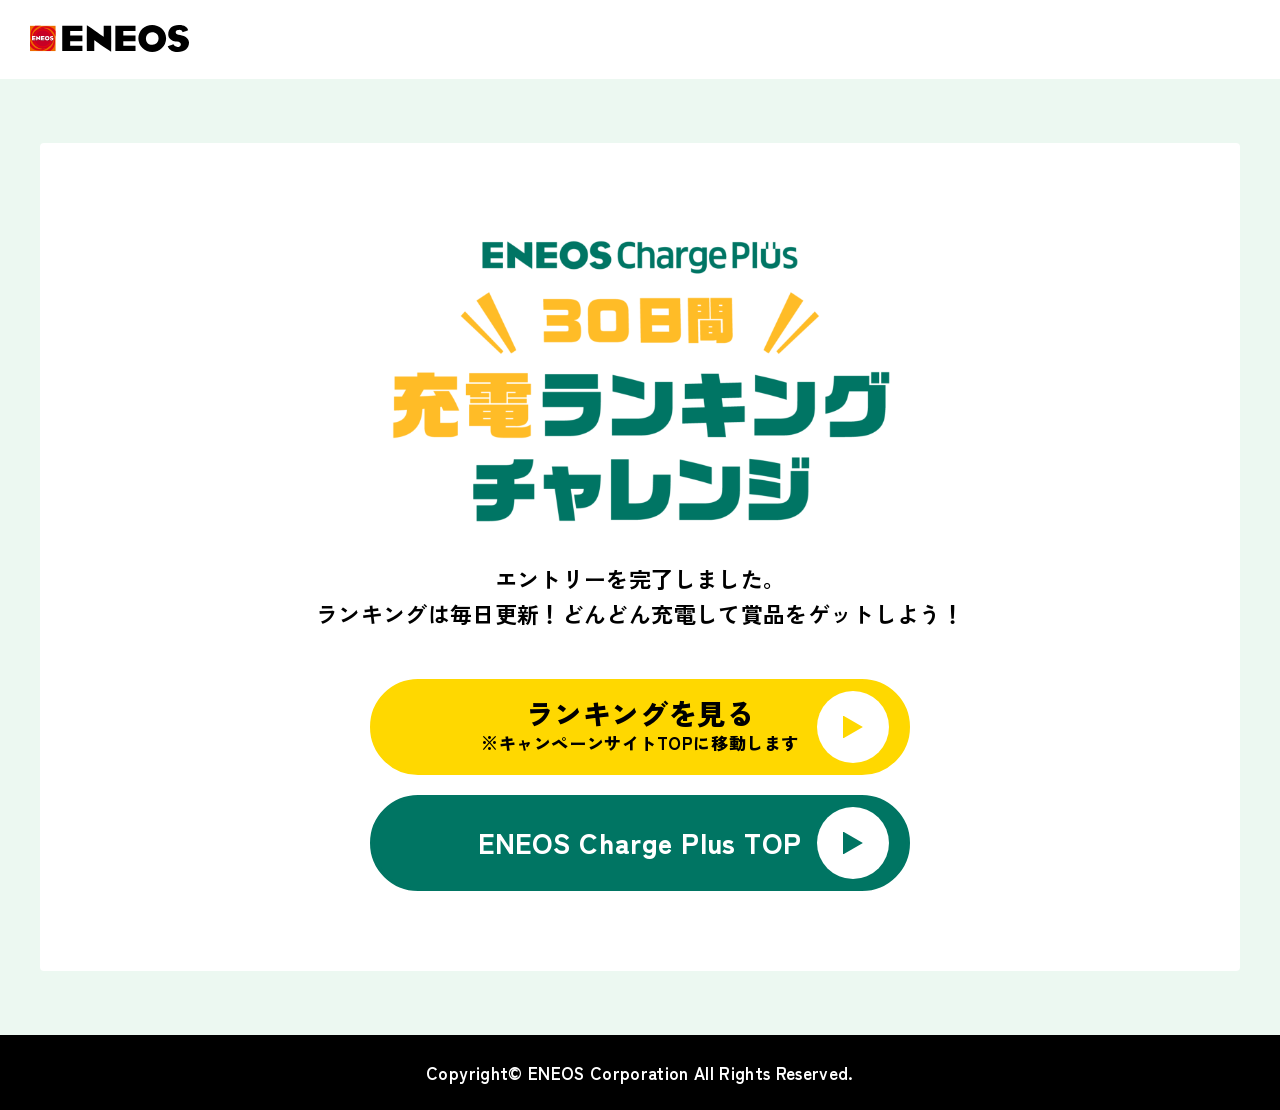
==== thanks.html @ 440fb6bd "指摘事項修正" ====
<!DOCTYPE html>
<html lang="ja">
  <head>
    <meta charset="UTF-8">
    <meta name="viewport" content="width=device-width, initial-scale=1.0">
    <meta name="format-detection" content="telephone=no">
    <title>エントリー完了 | 30日間 充電ランキングチャレンジ | ENEOS Charge Plus</title>
    <meta name="description" content="ENEOS Charge Plus 30日間充電ランキングチャレンジへのエントリーが完了しました。">
    <meta property="og:title" content="エントリー完了 | 30日間 充電ランキングチャレンジ">
    <meta property="og:description" content="ENEOS Charge Plus 30日間充電ランキングチャレンジへのエントリーが完了しました。">
    <meta property="og:type" content="website">
    <meta property="og:url" content="https://eneoschargeplus.com/2026springcp/thanks.html">
    <meta property="og:image" content="https://eneoschargeplus.com/2026springcp/assets/img/ogp.png">
    <meta property="og:site_name" content="ENEOS Charge Plus">
    <meta name="twitter:card" content="summary_large_image">
    <meta name="twitter:title" content="エントリー完了 | 30日間 充電ランキングチャレンジ">
    <meta name="twitter:description" content="ENEOS Charge Plus 30日間充電ランキングチャレンジへのエントリーが完了しました。">
    <meta name="twitter:image" content="https://eneoschargeplus.com/2026springcp/assets/img/ogp.png">
    <link rel="icon" href="/img/common/favicon.ico" sizes="any">
    <link rel="icon" href="/img/common/icon.svg" type="image/svg+xml">
    <link rel="apple-touch-icon" href="/img/common/apple-touch-icon.png">

    <!-- Font -->
    <link rel="preconnect" href="https://fonts.googleapis.com">
    <link rel="preconnect" href="https://fonts.gstatic.com" crossorigin>
    <link href="https://fonts.googleapis.com/css2?family=Zen+Kaku+Gothic+New:wght@400;700&display=swap" rel="stylesheet">

    <!-- Styles -->
    <script type="module" crossorigin src="./assets/main.js"></script>
    <link rel="stylesheet" crossorigin href="./assets/style.css">
  </head>
  <body>
    <!-- Header -->
    <header class="l-header">
      <div class="l-header__logo">
        <img src="./img/logo_eneos.svg" alt="ENEOS" width="103" height="24">
      </div>
    </header>

    <main class="l-main l-main--entry">
      <section class="p-thanks">
        <!-- Hero -->
        <div class="p-thanks__hero">
          <h1 class="p-entry__logo">
            <img src="./img/logo_challenge.svg" alt="ENEOS Charge Plus 30日間 充電ランキングチャレンジ">
          </h1>
        </div>

        <!-- Message -->
        <p class="p-thanks__message">エントリーを完了しました。<br>
          ランキングは毎日更新！どんどん充電して賞品をゲットしよう！</p>

        <!-- Buttons -->
        <div class="c-button-group">
          <div class="c-button c-button--yellow">
            <a href="./" class="c-button__link">
              <span>ランキングを見る
                <small>※キャンペーンサイトTOPに移動します</small></span>
            </a>
          </div>
          <div class="c-button c-button--green">
            <a href="https://eneoschargeplus.com/" class="c-button__link">ENEOS Charge Plus TOP</a>
          </div>
        </div>
      </section>
    </main>

    <!-- Footer -->
    <footer class="l-footer">
      <p>Copyright© ENEOS Corporation All Rights Reserved.</p>
    </footer>

    <!-- Scripts -->
  </body>
</html>
---- assets/style.css ----
*,*:before,*:after{box-sizing:border-box}*{margin:0;padding:0}html{-webkit-text-size-adjust:100%}body{min-height:100vh;line-height:1.5;-webkit-font-smoothing:antialiased}img,picture,video,canvas,svg{display:block;max-width:100%}input,button,textarea,select{font:inherit}p,h1,h2,h3,h4,h5,h6{overflow-wrap:break-word}a{color:inherit;text-decoration:none}ul,ol{list-style:none}button{background:transparent;border:none;cursor:pointer}:root{--color-text: #000;--color-primary: #007563;--color-primary-bg: #ECF8F1;--color-accent: #FF8400;--color-secondary: #FFF6B5;--color-background: #fff;--color-border: #E0E0E0;--font-family-base: Zen Kaku Gothic New, Hiragino Kaku Gothic ProN, Hiragino Sans, Meiryo, sans-serif;--contents-width: 800px;--contents-padding: 20px;--transition-base: .3s ease;--hover-opacity: .7}html{font-size:62.5%}body{font-family:var(--font-family-base);font-size:1.4rem;font-weight:400;line-height:1.57;letter-spacing:.02em;color:var(--color-text);background-color:var(--color-background)}@media (min-width: 768px){body{font-size:1.7rem;line-height:1.59}}.l-main--entry{padding:40px 0;background:var(--color-primary-bg)}@media (min-width: 768px){.l-main--entry{padding:64px 0}}.l-header{height:56px;padding:16px 0 0 15px;background-color:var(--color-background)}.l-header__logo{width:103px}.l-header__logo img{width:100%;height:auto}@media (min-width: 768px){.l-header{height:79px;padding:25px 0 0 30px}.l-header__logo{width:160px}}.l-footer{padding:24px var(--contents-padding);background-color:#000;color:#fff;font-size:1.4rem;font-weight:700;line-height:1.57;letter-spacing:.02em;text-align:center}@media (min-width: 768px){.l-footer{font-size:1.7rem;line-height:1.59}}.c-button{--button-bg-color: var(--color-accent);--button-text-color: #fff;width:100%}.c-button--yellow{--button-bg-color: #FFD800;--button-text-color: #000;--button-height: 95px}.c-button--green{--button-bg-color: var(--color-primary)}.c-button__link{box-sizing:border-box;position:relative;display:flex;justify-content:center;align-items:center;width:100%;height:var(--button-height, 72px);padding:12px 60px 12px 30px;border:4px solid var(--button-bg-color);border-radius:9999px;background-color:var(--button-bg-color);color:var(--button-text-color);font-size:2.1rem;font-weight:900;line-height:1.19;letter-spacing:.02em;text-align:center;transition:background-color var(--transition-base),color var(--transition-base)}.c-button__link small{display:block;line-height:1.57;font-size:clamp(1.4rem,.8666666667rem + .6944444444vw,1.7rem)}@supports not (font-size: clamp(14 * .1rem,.8666666667rem + .6944444444vw,17 * .1rem)){.c-button__link small{font-size:1.4rem}}.c-button__link:before{content:"";position:absolute;top:50%;right:12px;transform:translateY(-50%);width:48px;height:48px;border-radius:50%;background-color:#fff;transition:background-color var(--transition-base)}.c-button__link:after{content:"";position:absolute;top:50%;right:28px;transform:translateY(-50%);width:13px;height:15px;background-color:var(--button-bg-color);mask-image:url("data:image/svg+xml,%3Csvg xmlns='http://www.w3.org/2000/svg' width='20' height='23' viewBox='0 0 20 23' fill='none'%3E%3Cpath d='M19.899 11.493L0 0V22.986L19.899 11.493Z' fill='currentColor'/%3E%3C/svg%3E");mask-repeat:no-repeat;mask-size:contain;-webkit-mask-image:url("data:image/svg+xml,%3Csvg xmlns='http://www.w3.org/2000/svg' width='20' height='23' viewBox='0 0 20 23' fill='none'%3E%3Cpath d='M19.899 11.493L0 0V22.986L19.899 11.493Z' fill='currentColor'/%3E%3C/svg%3E");-webkit-mask-repeat:no-repeat;-webkit-mask-size:contain;transition:background-color var(--transition-base)}@media (hover: hover){.c-button__link:hover{background-color:#fff;color:var(--button-bg-color)}.c-button__link:hover:before{background-color:var(--button-bg-color)}.c-button__link:hover:after{background-color:#fff}}.c-button--disabled .c-button__link,.c-button__link:disabled{--button-bg-color: #ccc;--button-text-color: #999;--button-border-color: #ccc;--button-icon-color: #999;pointer-events:none;cursor:not-allowed}.c-button--disabled .c-button__link:before,.c-button__link:disabled:before{background-color:#e0e0e0}@media (min-width: 768px){.c-button{max-width:540px;margin:0 auto}.c-button__link{height:96px;padding:12px 89px;font-size:2.8rem}.c-button__link:before{right:17px;width:72px;height:72px}.c-button__link:after{right:43px;width:20px;height:23px}}.c-button-group{display:flex;flex-direction:column;align-items:center;gap:16px;margin-top:40px}@media (min-width: 768px){.c-button-group{gap:20px;margin-top:48px}}.c-form{max-width:600px;margin:0 auto}.c-form__group{margin-bottom:24px}.c-form__group--large{margin-bottom:32px}.c-form__label{display:flex;align-items:center;gap:8px;margin-bottom:8px;font-weight:700}.c-form__label:before{content:"";width:16px;height:16px;border-radius:50%;background-color:var(--color-primary)}.c-form__input,.c-form__textarea{width:100%;padding:14px 16px;border:1px solid #000;border-radius:4px;font-size:1.6rem;background-color:#fff;transition:border-color var(--transition-base)}.c-form__input::placeholder,.c-form__textarea::placeholder{color:#aaa}.c-form__input:focus,.c-form__textarea:focus{outline:none;border-color:var(--color-primary)}.c-form__textarea{min-height:120px;resize:vertical}.c-form__note{margin-top:8px;font-size:1rem;font-weight:700}.c-form__note--error{color:red}.c-form__errors{margin-bottom:24px;padding:16px;background:#fff5f5;border:1px solid #e00;border-radius:4px;color:#c00}.c-form__error{margin:0 0 8px;font-size:1.2rem;font-weight:700}.c-form__error:last-child{margin-bottom:0}.c-form__checkbox{display:flex;justify-content:center;align-items:center;gap:8px;margin-top:20px;cursor:pointer}.c-form__checkbox input[type=checkbox]{width:24px;height:24px;accent-color:var(--color-primary);cursor:pointer}.c-form__checkbox span{font-weight:700}@media (min-width: 768px){.c-form__group{margin-bottom:40px}.c-form__group--large{margin-bottom:80px}.c-form__note{font-size:1.2rem}.c-form__checkbox{margin-top:32px}.c-form__checkbox span{font-size:2.2rem}}.c-info-box{display:flex;flex-direction:column;gap:8px;margin-top:24px;margin-bottom:32px;padding:24px 10px;background-color:var(--color-secondary);border-radius:8px;text-align:center}@media (min-width: 768px){.c-info-box{margin-bottom:80px;padding:24px 20px}}.c-terms{border-top:1px solid #000}.c-terms__title{padding:9px 20px;margin-bottom:16px;background-color:#000;color:#fff;font-weight:700;font-size:1.6rem;line-height:1.5;text-align:center}.c-terms__content{height:200px;padding:16px;background-color:#f8f8f8;font-size:1rem;font-weight:700;line-height:1.4;overflow-y:auto}@media (min-width: 768px){.c-terms__title{padding:13px 20px 12px;margin-bottom:18px;font-size:2.2rem}.c-terms__content{height:258px;padding:16px 13px;font-size:1.2rem}}.p-entry{width:87.18%;margin:0 auto;background-color:#fff;border-radius:8px}.p-entry__hero{padding:32px var(--contents-padding);text-align:center}.p-entry__logo{margin-bottom:8px}.p-entry__logo img{width:71.79vw;max-width:280px;height:auto;margin:0 auto}.p-entry__subtitle{font-weight:900;line-height:1.48;color:var(--color-primary);font-size:clamp(2.7rem,-.3222222222rem + 3.9351851852vw,4.4rem)}@supports not (font-size: clamp(27 * .1rem,-.3222222222rem + 3.9351851852vw,44 * .1rem)){.p-entry__subtitle{font-size:2.7rem}}.p-entry__lead{margin-top:24px;font-weight:700;color:#333;text-align:center}.p-entry__section{padding:32px var(--contents-padding)}.p-entry__submit-area{margin-top:32px;text-align:center}@media (min-width: 768px){.p-entry{width:min(100%,1200px);border-radius:4px}.p-entry__hero{padding:48px var(--contents-padding)}.p-entry__logo img{width:500px;max-width:none}.p-entry__lead{margin-top:32px}.p-entry__section{padding:48px 60px}.p-entry__submit-area{margin-top:48px}}.p-thanks{padding:60px var(--contents-padding);background-color:#fff;text-align:center}.p-thanks__hero,.p-thanks__logo{margin-bottom:24px}.p-thanks__logo img{height:20px;margin:0 auto}.p-thanks__title{margin-bottom:16px}.p-thanks__title img{max-width:400px;margin:0 auto}.p-thanks__message{margin-bottom:8px;font-weight:700}.p-thanks__note{color:#666}@media (min-width: 768px){.p-thanks{padding:80px var(--contents-padding)}.p-thanks__logo img{height:24px}.p-thanks__title img{max-width:500px}}.p-thanks{width:87.18%;margin:0 auto;background-color:#fff;border-radius:8px}.p-thanks__message{font-weight:700;text-align:center;font-size:clamp(1.6rem,.5333333333rem + 1.3888888889vw,2.2rem)}@supports not (font-size: clamp(16 * .1rem,.5333333333rem + 1.3888888889vw,22 * .1rem)){.p-thanks__message{font-size:1.6rem}}@media (min-width: 768px){.p-thanks{width:min(100%,1200px);border-radius:4px}}
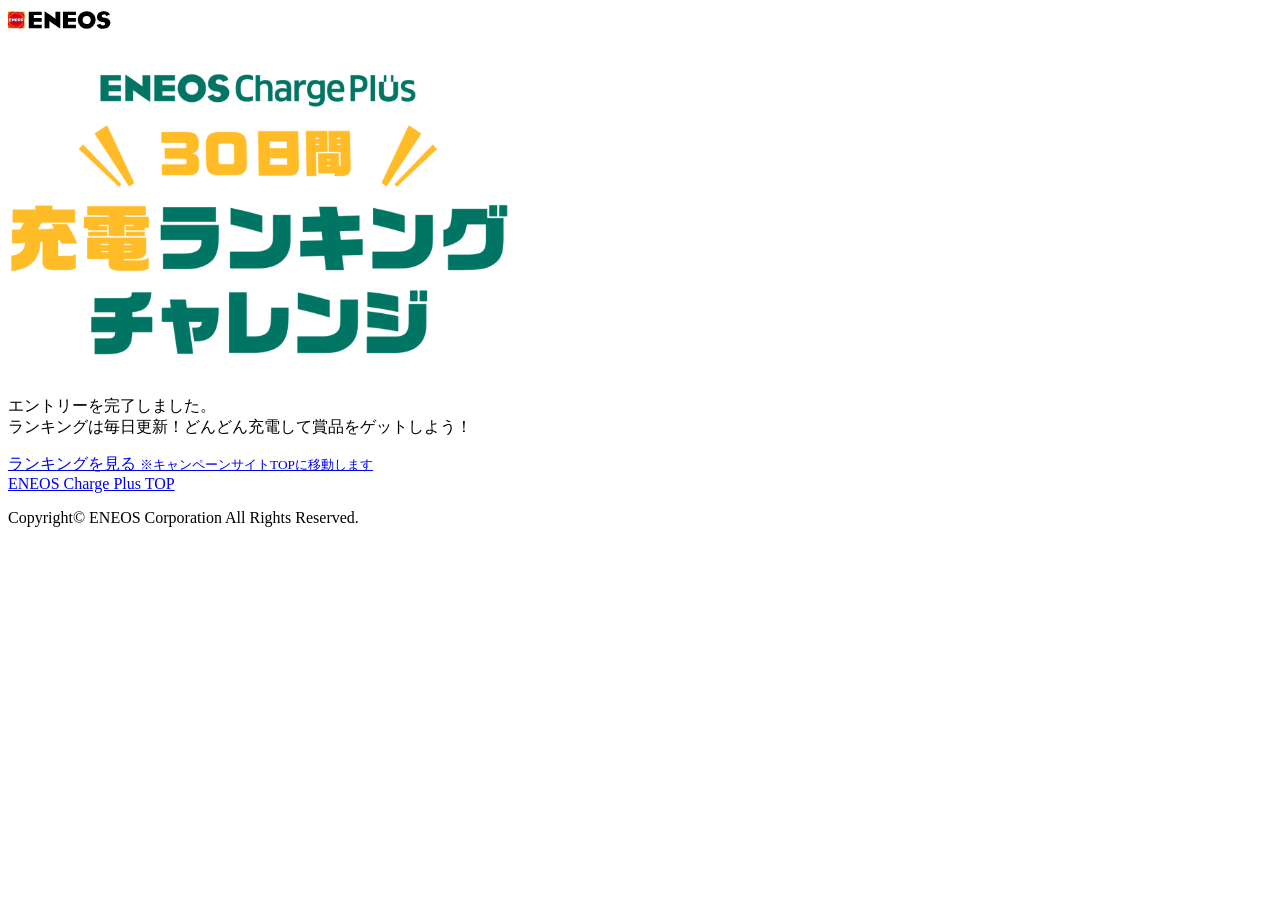
==== commit 01c9835f: "GMTタグ追加" ====
--- a/thanks.html
+++ b/thanks.html
@@ -1,24 +1,31 @@
 <!DOCTYPE html>
 <html lang="ja">
   <head>
+    <!-- Google Tag Manager -->
+    <script>(function(w,d,s,l,i){w[l]=w[l]||[];w[l].push({'gtm.start':
+    new Date().getTime(),event:'gtm.js'});var f=d.getElementsByTagName(s)[0],
+    j=d.createElement(s),dl=l!='dataLayer'?'&l='+l:'';j.async=true;j.src=
+    'https://www.googletagmanager.com/gtm.js?id='+i+dl;f.parentNode.insertBefore(j,f);
+    })(window,document,'script','dataLayer','GTM-5R2JTFTF');</script>
+    <!-- End Google Tag Manager -->
     <meta charset="UTF-8">
     <meta name="viewport" content="width=device-width, initial-scale=1.0">
     <meta name="format-detection" content="telephone=no">
-    <title>エントリー完了 | 30日間 充電ランキングチャレンジ | ENEOS Charge Plus</title>
+    <meta name="format-detection" content="telephone=no">
+    <title>エントリー完了 | 会員みんなで挑戦！EV充電ランキングチャレンジ【ENEOS Charge Plus】</title>
     <meta name="description" content="ENEOS Charge Plus 30日間充電ランキングチャレンジへのエントリーが完了しました。">
-    <meta property="og:title" content="エントリー完了 | 30日間 充電ランキングチャレンジ">
-    <meta property="og:description" content="ENEOS Charge Plus 30日間充電ランキングチャレンジへのエントリーが完了しました。">
+    <meta property="og:title" content="エントリー完了 | 会員みんなで挑戦！EV充電ランキングチャレンジ【ENEOS Charge Plus】">
+    <meta property="og:description" content="TOP賞は3万円相当の旅行カタログギフト！充電1回から参加できる！期間中の急速充電分数に応じて抽選で合計270名様に賞品をプレゼント">
     <meta property="og:type" content="website">
-    <meta property="og:url" content="https://eneoschargeplus.com/2026springcp/thanks.html">
-    <meta property="og:image" content="https://eneoschargeplus.com/2026springcp/assets/img/ogp.png">
+    <meta property="og:url" content="https://eneoschargeplus.com/2026springcp/entry/thanks.html">
+    <meta property="og:image" content="https://eneoschargeplus.com/2026springcp/img/ogp.png">
     <meta property="og:site_name" content="ENEOS Charge Plus">
     <meta name="twitter:card" content="summary_large_image">
-    <meta name="twitter:title" content="エントリー完了 | 30日間 充電ランキングチャレンジ">
-    <meta name="twitter:description" content="ENEOS Charge Plus 30日間充電ランキングチャレンジへのエントリーが完了しました。">
-    <meta name="twitter:image" content="https://eneoschargeplus.com/2026springcp/assets/img/ogp.png">
-    <link rel="icon" href="/img/common/favicon.ico" sizes="any">
-    <link rel="icon" href="/img/common/icon.svg" type="image/svg+xml">
-    <link rel="apple-touch-icon" href="/img/common/apple-touch-icon.png">
+    <meta name="twitter:title" content="エントリー完了 | 会員みんなで挑戦！EV充電ランキングチャレンジ【ENEOS Charge Plus】">
+    <meta name="twitter:description" content="TOP賞は3万円相当の旅行カタログギフト！充電1回から参加できる！期間中の急速充電分数に応じて抽選で合計270名様に賞品をプレゼント">
+    <meta name="twitter:image" content="https://eneoschargeplus.com/2026springcp/img/ogp.png">
+    <link rel="icon" href="/2026springcp/img/favicon.ico" sizes="any">
+    <link rel="apple-touch-icon" href="/2026springcp/img/apple-touch-icon.png">
 
     <!-- Font -->
     <link rel="preconnect" href="https://fonts.googleapis.com">
@@ -26,10 +33,13 @@
     <link href="https://fonts.googleapis.com/css2?family=Zen+Kaku+Gothic+New:wght@400;700&display=swap" rel="stylesheet">
 
     <!-- Styles -->
-    <script type="module" crossorigin src="./assets/main.js"></script>
-    <link rel="stylesheet" crossorigin href="./assets/style.css">
+    <link rel="stylesheet" crossorigin href="/2026springcp/assets/style.css">
   </head>
   <body>
+    <!-- Google Tag Manager (noscript) -->
+    <noscript><iframe src="https://www.googletagmanager.com/ns.html?id=GTM-5R2JTFTF"
+    height="0" width="0" style="display:none;visibility:hidden"></iframe></noscript>
+    <!-- End Google Tag Manager (noscript) -->
     <!-- Header -->
     <header class="l-header">
       <div class="l-header__logo">
@@ -42,7 +52,7 @@
         <!-- Hero -->
         <div class="p-thanks__hero">
           <h1 class="p-entry__logo">
-            <img src="./img/logo_challenge.svg" alt="ENEOS Charge Plus 30日間 充電ランキングチャレンジ">
+            <img src="./img/logo_challenge.svg" alt="ENEOS Charge Plus 会員みんなで挑戦！EV充電ランキングチャレンジ【ENEOS Charge Plus】">
           </h1>
         </div>
 
@@ -53,13 +63,13 @@
         <!-- Buttons -->
         <div class="c-button-group">
           <div class="c-button c-button--yellow">
-            <a href="./" class="c-button__link">
+            <a href="../" class="c-button__link">
               <span>ランキングを見る
                 <small>※キャンペーンサイトTOPに移動します</small></span>
             </a>
           </div>
           <div class="c-button c-button--green">
-            <a href="https://eneoschargeplus.com/" class="c-button__link">ENEOS Charge Plus TOP</a>
+            <a href="https://www.eneos.co.jp/chargeplus/" class="c-button__link"><span class="c-button__text">ENEOS Charge Plus TOP</span></a>
           </div>
         </div>
       </section>
